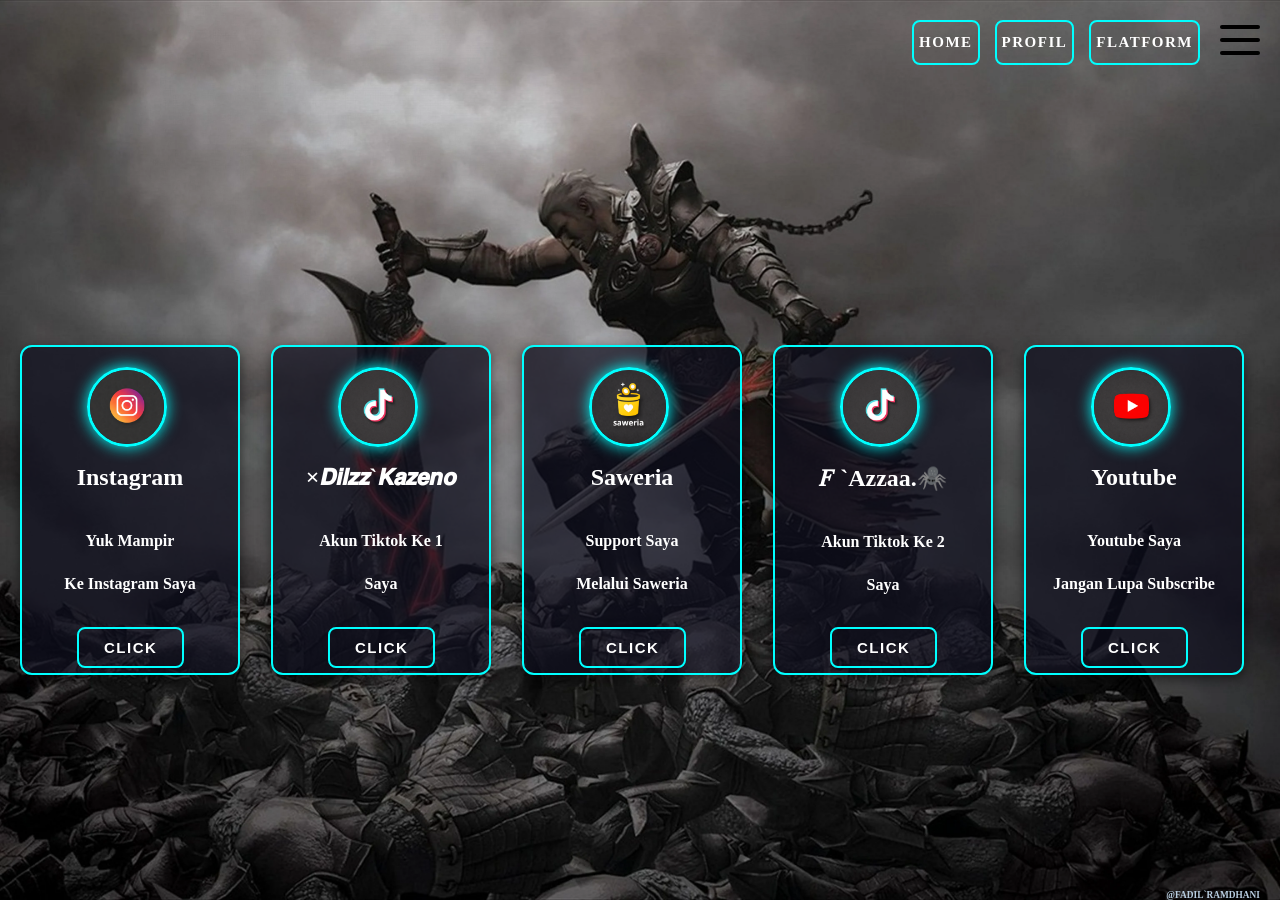
==== flatform.html @ 196e4d5d "Add files via upload" ====
<!DOCTYPE html>
<html lang="en">
<head>
  <meta charset="UTF-8">
  <meta name="viewport" content="width=device-width, initial-scale=1.0">
  <title>Flatform Saya</title>
  <link rel="stylesheet" href="style.css" />
</head>
<body>
 <!-- TEXT -->
  <div class="text">
    <h3>@FADIL`RAMDHANI</h3>
  </div>
 <!-- TEXT END -->

 <!-- CARD -->
<div class="platform-container">
  
  <div class="neon-cardflatform">
    <div class="neon-cardflatform-content">
      <img src="img/instagram.png" class="profile-img">
      <div class="text-flatform"><h2>Instagram</h2></div>
      <div class="text-p"><h4>Yuk Mampir</h4></div>
      <div class="text-p"><h4>Ke Instagram Saya</h4></div>
      <a href="https://www.instagram.com/f4dil.24" class="button-flatform"><button class="block-button">Click</button></a>
    </div>
  </div>

  <div class="neon-cardflatform">
    <div class="neon-cardflatform-content">
      <img src="img/tiktok.png" class="profile-img">
      <div class="text-flatform"><h2>×𝘿𝙞𝙡𝙯𝙯`𝙆𝙖𝙯𝙚𝙣𝙤</h2></div>
      <div class="text-p"><h4>Akun Tiktok Ke 1</h4></div>
      <div class="text-p"><h4>Saya</h4></div>
      <a href="https://www.tiktok.com/@dilzzkazeno" class="button-flatform"><button class="block-button">Click</button></a>
    </div>
  </div>

  <div class="neon-cardflatform">
    <div class="neon-cardflatform-content">
      <img src="img/saweria.png" class="profile-img">
      <div class="text-flatform"><h2>Saweria</h2></div>
      <div class="text-p"><h4>Support Saya</h4></div>
      <div class="text-p"><h4>Melalui Saweria</h4></div>
      <a href="https://saweria.co/DilzzKazeno1" class="button-flatform"><button class="block-button">Click</button></a>
    </div>
  </div>

  <div class="neon-cardflatform">
    <div class="neon-cardflatform-content">
      <img src="img/tiktok.png" class="profile-img">
      <div class="text-flatform"><h2>𝐹 `Azzaa.🕷️</h2></div>
      <div class="text-p"><h4>Akun Tiktok Ke 2</h4></div>
      <div class="text-p"><h4>Saya</h4></div>
      <a href="https://www.tiktok.com/@dilzz853" class="button-flatform"><button class="block-button">Click</button></a>
    </div>
  </div>

  <div class="neon-cardflatform">
    <div class="neon-cardflatform-content">
      <img src="img/Youtube.png" class="profile-img">
      <div class="text-flatform"><h2>Youtube</h2></div>
      <div class="text-p"><h4>Youtube Saya</h4></div>
      <div class="text-p"><h4>Jangan Lupa Subscribe</h4></div>
      <a href="https://www.youtube.com/@dilzzkazeno" class="button-flatform"><button class="block-button">Click</button></a>
    </div>
  </div>

</div>
 <!-- CARD END -->

 <!-- Label -->
<div class="container-label">
<label class="burger" for="burger">
  <input type="checkbox" id="burger">
  <span></span>
  <span></span>
  <span></span>
</label>
</div>
 <!-- Label END -->


 <!-- BUTTON -->
  <div class="container-button">
  <a href="home.html" class="neon-button">Home</a>
  <a href="profile.html" class="neon-button">Profil</a>
  <a href="flatform.html" class="neon-button">Flatform</a>
  </div>
 <!-- BUTTON END -->

</body>
</html>
---- style.css ----
*,html {
    margin: 0;
    padding: 0;
    box-sizing: border-box;
}

body {
    display: flex;
    position: fixed;
    justify-content: center;
    align-items: center;
    top: 0;
    left: 0;
    width: 100%;
    height: 100vh;
    z-index: -1;
    min-height: 100vh;
    margin: 0;
    background: url('img/background.webp') no-repeat;
    background-size: cover;
    background-position: center;
    background-attachment: fixed;
}

/* FOTO */
body {
  margin: 0;
}

.container {
  margin-top: 50px;
  display: flex;
  flex-direction: column; 
  justify-content: center;
  align-items: center;
  min-height: 100vh;
  gap: 40px;
}

.card-body {
  width: 60%;
  max-width: 800px;
  height: 250px;
  display: flex;
  justify-content: center;
  align-items: stretch;
  gap: 1.25rem;
  transition: all 400ms;
}

.card {
  flex: 1;
  height: 100%;
  transition: all 400ms;
  cursor: pointer;
  background: transparent;
}
.card > img {
  display: block;
  width: 100%;
  height: 100%;
  object-fit: cover;
}

.card {
  flex: 1;
  height: 100%;
  transition: all 400ms;
  cursor: pointer;
  background: transparent;
}
.card:nth-child(odd) {
  translate: 0 -20px;
}
.card:nth-child(even) {
  translate: 0 20px;
}
.container:hover .card:not(:hover) {
  filter: grayscale(100%);
}
.card:hover {
  flex: 3;
}
/* FOTO END */


/* LABEL */
.container-label {
  position: absolute;
  top: 25px;
  right: 20px;
  display: flex;

}
.burger {
  position: relative;
  width: 40px;
  height: 30px;
  background: transparent;
  cursor: pointer;
  display: block;
}

.burger input {
  display: none;
}

.burger span {
  display: block;
  position: absolute;
  height: 4px;
  width: 100%;
  background: black;
  border-radius: 9px;
  opacity: 1;
  left: 0;
  transform: rotate(0deg);
  transition: .25s ease-in-out;
}

.burger span:nth-of-type(1) {
  top: 0px;
  transform-origin: left center;
}

.burger span:nth-of-type(2) {
  top: 50%;
  transform: translateY(-50%);
  transform-origin: left center;
}

.burger span:nth-of-type(3) {
  top: 100%;
  transform-origin: left center;
  transform: translateY(-100%);
}

.burger input:checked ~ span:nth-of-type(1) {
  transform: rotate(45deg);
  top: 0px;
  left: 5px;
}

.burger input:checked ~ span:nth-of-type(2) {
  width: 0%;
  opacity: 0;
}

.burger input:checked ~ span:nth-of-type(3) {
  transform: rotate(-45deg);
  top: 28px;
  left: 5px;
}
/* LABEL END */


/* BUTTON */
.container-button {
  position: absolute;
  top: 20px;
  right: 80px;
  display: flex;
  gap: 15px;
}
.neon-button {
  position: relative;
  display: inline-block;
  text-decoration: none;
  padding: 12px 5px;
  font-size: 15px;
  font-weight: 700;
  color: #fff;
  background: transparent;
  border: 2px solid #0ff;
  border-radius: 8px;
  cursor: pointer;
  overflow: hidden;
  outline: none;
  transition: all 0.4s ease;
  z-index: 1;
  text-transform: uppercase;
  letter-spacing: 1.5px;
}

/* Efek glow saat hover */
.neon-button:hover {
  box-shadow:
    0 0 8px #0ff,
    0 0 15px #0ff,
    0 0 25px #0ff;
}

/* Animasi border mengalir (pseudo-element) */
.neon-button::before {
  content: '';
  position: absolute;
  top: 0;
  left: -100%;
  width: 100%;
  height: 100%;
  background: linear-gradient(
    90deg,
    transparent,
    rgba(0, 255, 255, 0.4),
    transparent
  );
  transition: left 0.8s ease;
  z-index: -1;
}

.neon-button:hover::before {
  left: 100%;
}

/* Feedback klik (opsional) */
.click-pulse {
  position: absolute;
  top: 0;
  left: 0;
  width: 100%;
  height: 100%;
  background: rgba(0, 255, 255, 0.2);
  opacity: 0;
  animation: pulse 0.5s ease-out;
  pointer-events: none;
  border-radius: 8px;
}

@keyframes pulse {
  0% { opacity: 0.6; transform: scale(0.95); }
  100% { opacity: 0; transform: scale(1.2); }
}
/* BUTTON END */


/* TEXT */
.text {
  user-select: none;
  -webkit-user-select: none;
  -ms-user-select: none;     
  display: flex;
  position: absolute;
  justify-content: flex-end;
  align-items: flex-end;
  font-size: 8px;
  top: 0px;
  right: 20px;
  height: 100vh;
  color: rgb(184, 205, 224);
}
/* TEXT END */

/* PROFILE */
.neon-card {
  width: 300px;
  max-width: 90%;
  background: rgba(15, 15, 30, 0.7);
  border: 2px solid #0ff;
  border-radius: 12px;
  overflow: hidden;
  box-shadow:
    0 4px 12px rgba(0, 0, 0, 0.5),
    0 0 0 0 transparent;
  transition: all 0.4s ease;
  position: relative;
}

.neon-card:hover {
  transform: translateY(-4px);
  box-shadow:
    0 0 10px #0ff,
    0 0 20px #0ff,
    0 0 30px rgba(0, 255, 255, 0.3);
}

/* Gambar di dalam card */
.neon-card img {
  width: 100%;
  height: 140px; 
  object-fit: cover;
  display: block;
}

/* Konten teks */
.neon-card-content {
  padding: 16px;
  color: white;
}

.neon-card h3 {
  margin: 0 0 8px 0;
  font-size: 18px;
  font-weight: 700;
  letter-spacing: 0.5px;
}

.neon-card p {
  margin: 0;
  font-size: 14px;
  color: rgba(255, 255, 255, 0.8);
  line-height: 1.4;
}

/* Animasi sapuan cahaya (opsional saat hover) */
.neon-card::before {
  content: '';
  position: absolute;
  top: 0;
  left: -100%;
  width: 100%;
  height: 100%;
  background: linear-gradient(
    90deg,
    transparent,
    rgba(0, 255, 255, 0.2),
    transparent
  );
  transition: left 0.9s ease;
  pointer-events: none;
  z-index: 1;
}

.neon-card:hover::before {
  left: 100%;
}
/* PROFILE END */

@keyframes zoomIn {
  from {
    opacity: 0;
    transform: scale(0.8);
  }
  to {
    opacity: 1;
    transform: scale(1);
  }
}

.neon-card {
  animation: zoomIn 1s ease forwards;
}

/* CONTAINER */
.platform-container {
  display: grid;
  grid-template-columns: repeat(auto-fit, minmax(150px, 1fr));
  justify-content: center;
  align-items: center;
  gap: 15px;
  padding: 20px;
  margin-top: 120px;
  width: 100%;
  flex-wrap: wrap;
}

/* CARD */
.neon-cardflatform {
  position: relative;
  width: 220px;
  height: 330px;
  background: rgba(15, 15, 30, 0.7);
  border: 2px solid #0ff;
  border-radius: 12px;
  overflow: hidden;
  box-shadow:
    0 4px 12px rgba(0, 0, 0, 0.5);
  transition: all 0.4s ease;
}

/* Hover effect */
.neon-cardflatform:hover {
  transform: translateY(-6px);
  box-shadow:
    0 0 10px #0ff,
    0 0 20px #0ff,
    0 0 30px rgba(0, 255, 255, 0.3);
}

/* Konten */
.neon-cardflatform-content {
  padding: 16px;
  color: white;
}

.neon-cardflatform h3 {
  margin: 0 0 8px 0;
  font-size: 18px;
}

.neon-cardflatform p {
  margin: 0;
  font-size: 14px;
  color: rgba(255,255,255,0.8);
}

/* Efek sapuan cahaya */
.neon-cardflatform::before {
  content: '';
  position: absolute;
  top: 0;
  left: -100%;
  width: 100%;
  height: 100%;
  background: linear-gradient(
    90deg,
    transparent,
    rgba(0,255,255,0.2),
    transparent
  );
  transition: left 0.8s ease;
}

.neon-cardflatform:hover::before {
  left: 100%;
}

@keyframes zoomIn {
  from {
    opacity: 0;
    transform: scale(0.8);
  }
  to {
    opacity: 1;
    transform: scale(1);
  }
}

.neon-cardflatform {
  animation: zoomIn 2s ease forwards;
}
/* CARD END */

/* Konten teks */
.text-flatform {
  user-select: none;
  display: flex;
  justify-content: center;
  align-items: center;
  margin-top: 85px;
  padding: 16px;
  color: white;
}

.text-p {
  user-select: none; 
  display: flex;
  justify-content: center;
  align-items: center;
  margin-top: 25px;
  top: 150px;
  left: 10px;
}
/* Konten END */


/* BUTTON FLATFORM*/
.button-flatform {
  text-decoration: none;
  display: flex;
  position: absolute;
  justify-content: center;
  align-items: center;
  top: 280px;
  left: 55px;
  gap: 15px;
}

.block-button {
  position: relative;
  display: inline-block;
  padding: 10px 25px;
  font-size: 15px;
  font-weight: 700;
  color: #fff;
  background: transparent;
  border: 2px solid #0ff;
  border-radius: 8px;
  cursor: pointer;
  overflow: hidden;
  outline: none;
  transition: all 0.4s ease;
  z-index: 1;
  text-transform: uppercase;
  letter-spacing: 1.5px;
}

/* BUTTON END */

/* IMAGE BULAT */
.profile-img {
  position: absolute;  
  top: 20px;           
  left: 65px;          
  width: 80px;         
  height: 80px;
  border-radius: 50%;  
  object-fit: cover;   
  border: 3px solid #0ff;
  box-shadow: 0 0 15px #0ff;
}
/* IMG BULAT END */
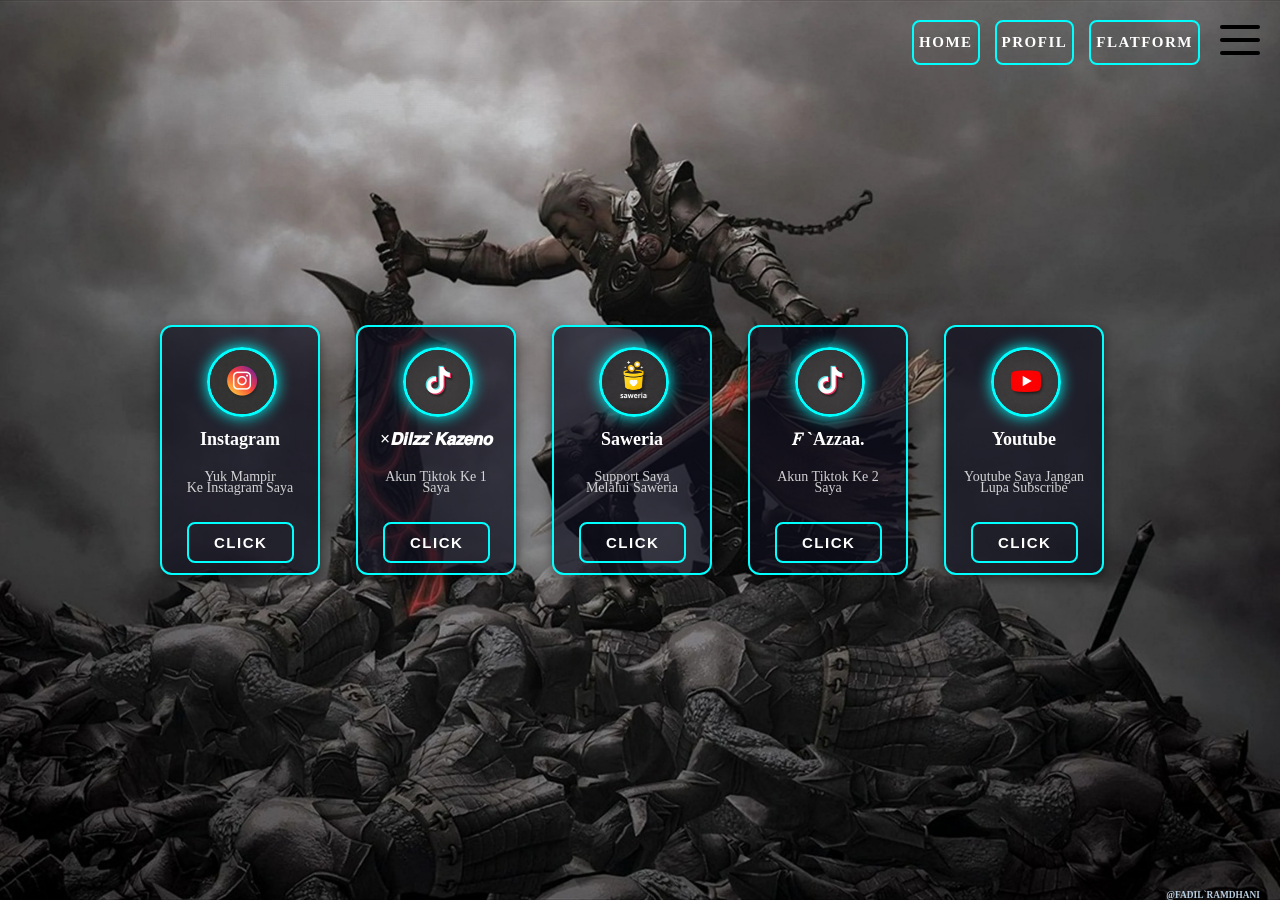
==== commit c777ce1f: "Update flatform.html" ====
--- a/flatform.html
+++ b/flatform.html
@@ -19,9 +19,9 @@
   <div class="neon-cardflatform">
     <div class="neon-cardflatform-content">
       <img src="img/instagram.png" class="profile-img">
-      <div class="text-flatform"><h2>Instagram</h2></div>
-      <div class="text-p"><h4>Yuk Mampir</h4></div>
-      <div class="text-p"><h4>Ke Instagram Saya</h4></div>
+      <div class="text-flatform"><h3>Instagram</h3></div>
+      <div class="text-p"><p>Yuk Mampir</p></div>
+      <div class="text-p"><p>Ke Instagram Saya</p></div>
       <a href="https://www.instagram.com/f4dil.24" class="button-flatform"><button class="block-button">Click</button></a>
     </div>
   </div>
@@ -29,9 +29,9 @@
   <div class="neon-cardflatform">
     <div class="neon-cardflatform-content">
       <img src="img/tiktok.png" class="profile-img">
-      <div class="text-flatform"><h2>×𝘿𝙞𝙡𝙯𝙯`𝙆𝙖𝙯𝙚𝙣𝙤</h2></div>
-      <div class="text-p"><h4>Akun Tiktok Ke 1</h4></div>
-      <div class="text-p"><h4>Saya</h4></div>
+      <div class="text-flatform"><h3>×𝘿𝙞𝙡𝙯𝙯`𝙆𝙖𝙯𝙚𝙣𝙤</h3></div>
+      <div class="text-p"><p>Akun Tiktok Ke 1</p></div>
+      <div class="text-p"><p>Saya</p></div>
       <a href="https://www.tiktok.com/@dilzzkazeno" class="button-flatform"><button class="block-button">Click</button></a>
     </div>
   </div>
@@ -39,9 +39,9 @@
   <div class="neon-cardflatform">
     <div class="neon-cardflatform-content">
       <img src="img/saweria.png" class="profile-img">
-      <div class="text-flatform"><h2>Saweria</h2></div>
-      <div class="text-p"><h4>Support Saya</h4></div>
-      <div class="text-p"><h4>Melalui Saweria</h4></div>
+      <div class="text-flatform"><h3>Saweria</h3></div>
+      <div class="text-p"><p>Support Saya</p></div>
+      <div class="text-p"><p>Melalui Saweria</p></div>
       <a href="https://saweria.co/DilzzKazeno1" class="button-flatform"><button class="block-button">Click</button></a>
     </div>
   </div>
@@ -49,9 +49,9 @@
   <div class="neon-cardflatform">
     <div class="neon-cardflatform-content">
       <img src="img/tiktok.png" class="profile-img">
-      <div class="text-flatform"><h2>𝐹 `Azzaa.🕷️</h2></div>
-      <div class="text-p"><h4>Akun Tiktok Ke 2</h4></div>
-      <div class="text-p"><h4>Saya</h4></div>
+      <div class="text-flatform"><h3>𝐹 `Azzaa.</h3></div>
+      <div class="text-p"><p>Akun Tiktok Ke 2</p></div>
+      <div class="text-p"><p>Saya</p></div>
       <a href="https://www.tiktok.com/@dilzz853" class="button-flatform"><button class="block-button">Click</button></a>
     </div>
   </div>
@@ -59,9 +59,9 @@
   <div class="neon-cardflatform">
     <div class="neon-cardflatform-content">
       <img src="img/Youtube.png" class="profile-img">
-      <div class="text-flatform"><h2>Youtube</h2></div>
-      <div class="text-p"><h4>Youtube Saya</h4></div>
-      <div class="text-p"><h4>Jangan Lupa Subscribe</h4></div>
+      <div class="text-flatform"><h3>Youtube</h3></div>
+      <div class="text-p"><p>Youtube Saya Jangan</p></div>
+      <div class="text-p"><p>Lupa Subscribe</p></div>
       <a href="https://www.youtube.com/@dilzzkazeno" class="button-flatform"><button class="block-button">Click</button></a>
     </div>
   </div>
@@ -90,4 +90,4 @@
  <!-- BUTTON END -->
 
 </body>
-</html>+</html>
--- a/style.css
+++ b/style.css
@@ -346,9 +346,10 @@
   grid-template-columns: repeat(auto-fit, minmax(150px, 1fr));
   justify-content: center;
   align-items: center;
-  gap: 15px;
+  gap: 20px;
   padding: 20px;
-  margin-top: 120px;
+  margin-top: 60px auto;
+  max-width: 1000px; 
   width: 100%;
   flex-wrap: wrap;
 }
@@ -356,8 +357,8 @@
 /* CARD */
 .neon-cardflatform {
   position: relative;
-  width: 220px;
-  height: 330px;
+  width: 160px;
+  height: 250px;
   background: rgba(15, 15, 30, 0.7);
   border: 2px solid #0ff;
   border-radius: 12px;
@@ -436,7 +437,7 @@
   display: flex;
   justify-content: center;
   align-items: center;
-  margin-top: 85px;
+  margin-top: 70px;
   padding: 16px;
   color: white;
 }
@@ -446,9 +447,9 @@
   display: flex;
   justify-content: center;
   align-items: center;
-  margin-top: 25px;
+  margin-top: -5px;
   top: 150px;
-  left: 10px;
+  left: 5px;
 }
 /* Konten END */
 
@@ -460,8 +461,8 @@
   position: absolute;
   justify-content: center;
   align-items: center;
-  top: 280px;
-  left: 55px;
+  top: 195px;
+  left: 25px;
   gap: 15px;
 }
 
@@ -488,14 +489,17 @@
 
 /* IMAGE BULAT */
 .profile-img {
-  position: absolute;  
+  width: 70px;
+  height: 70px;
+  display: block;
+  margin-bottom: 15px;
+  position: absolute;
+  justify-content: center;
   top: 20px;           
-  left: 65px;          
-  width: 80px;         
-  height: 80px;
+  left: 45px;          
   border-radius: 50%;  
   object-fit: cover;   
   border: 3px solid #0ff;
   box-shadow: 0 0 15px #0ff;
 }
-/* IMG BULAT END */+/* IMG BULAT END */
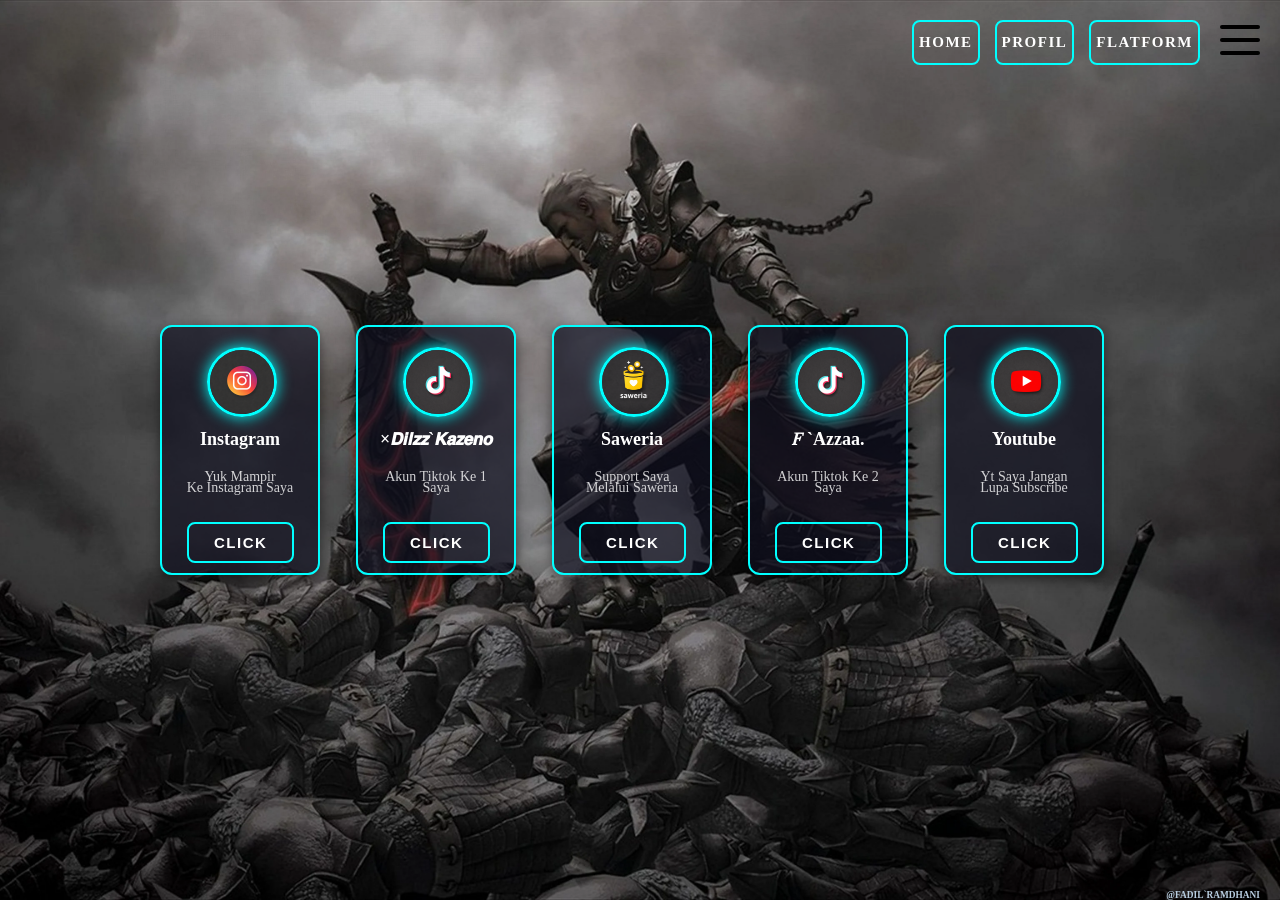
==== commit 8b880478: "Update flatform.html" ====
--- a/flatform.html
+++ b/flatform.html
@@ -60,7 +60,7 @@
     <div class="neon-cardflatform-content">
       <img src="img/Youtube.png" class="profile-img">
       <div class="text-flatform"><h3>Youtube</h3></div>
-      <div class="text-p"><p>Youtube Saya Jangan</p></div>
+      <div class="text-p"><p>Yt Saya Jangan</p></div>
       <div class="text-p"><p>Lupa Subscribe</p></div>
       <a href="https://www.youtube.com/@dilzzkazeno" class="button-flatform"><button class="block-button">Click</button></a>
     </div>
@@ -91,3 +91,4 @@
 
 </body>
 </html>
+
--- a/style.css
+++ b/style.css
@@ -6,14 +6,10 @@
 
 body {
     display: flex;
-    position: fixed;
     justify-content: center;
     align-items: center;
-    top: 0;
-    left: 0;
     width: 100%;
     height: 100vh;
-    z-index: -1;
     min-height: 100vh;
     margin: 0;
     background: url('img/background.webp') no-repeat;
@@ -503,3 +499,5 @@
   box-shadow: 0 0 15px #0ff;
 }
 /* IMG BULAT END */
+
+
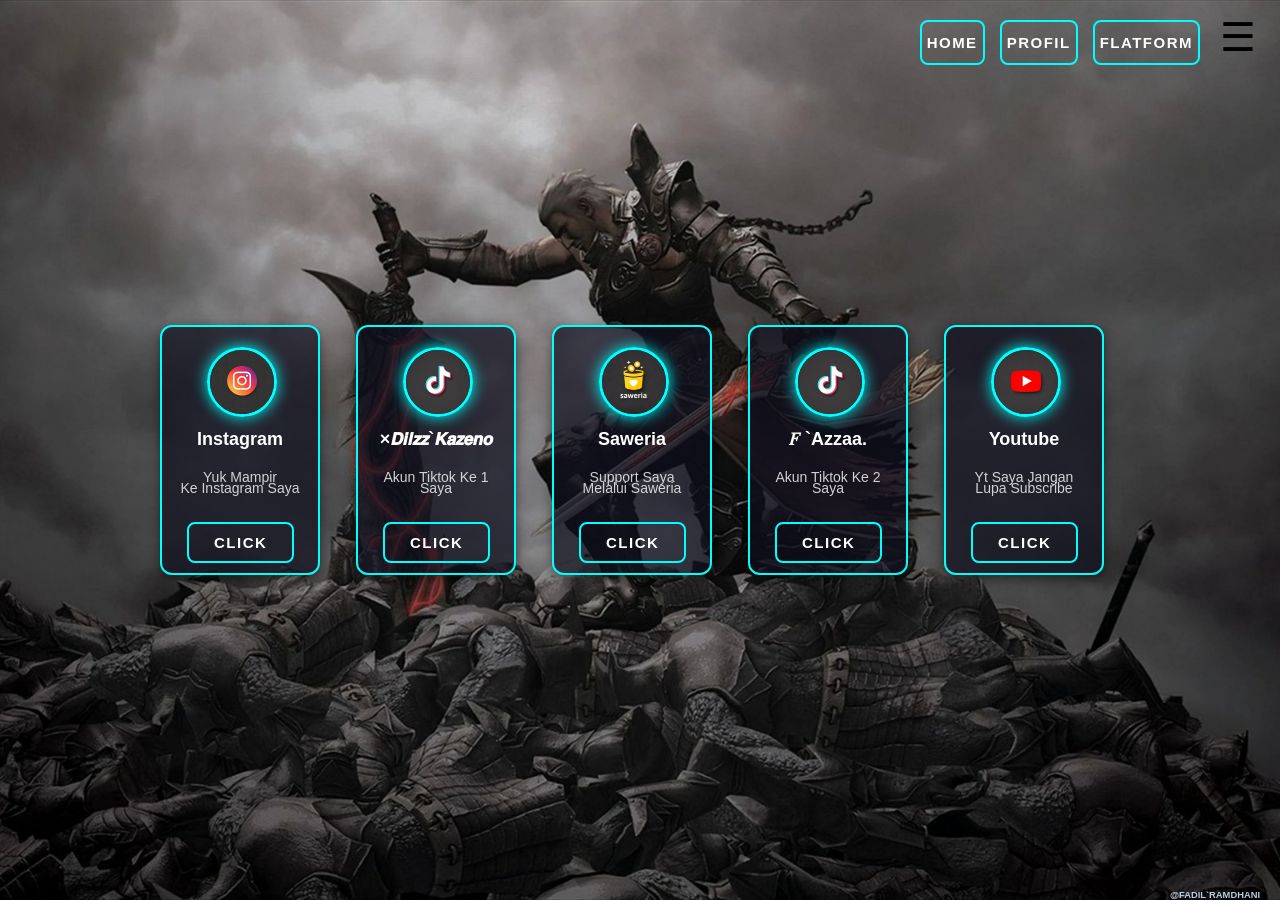
==== commit 0d429dd7: "Add files via upload" ====
--- a/flatform.html
+++ b/flatform.html
@@ -69,17 +69,27 @@
 </div>
  <!-- CARD END -->
 
- <!-- Label -->
-<div class="container-label">
-<label class="burger" for="burger">
-  <input type="checkbox" id="burger">
-  <span></span>
-  <span></span>
-  <span></span>
-</label>
+ <!-- HAMBURGER -->
+<div class="menu-container">
+  <div class="hamburger" onclick="toggleMenu()">
+    ☰
+  </div>
+
+  <div class="dropdown" id="dropdownMenu">
+    <a class="text-hamburger" href="index.html">Ke Halaman Awal</a>
+  </div>
 </div>
- <!-- Label END -->
-
+<script>
+function toggleMenu() {
+  var menu = document.getElementById("dropdownMenu");
+  if (menu.style.display === "block") {
+    menu.style.display = "none";
+  } else {
+    menu.style.display = "block";
+  }
+}
+</script>
+<!-- HAMBURGER END -->
 
  <!-- BUTTON -->
   <div class="container-button">
@@ -90,5 +100,4 @@
  <!-- BUTTON END -->
 
 </body>
-</html>
-
+</html>
--- a/style.css
+++ b/style.css
@@ -78,77 +78,6 @@
   flex: 3;
 }
 /* FOTO END */
-
-
-/* LABEL */
-.container-label {
-  position: absolute;
-  top: 25px;
-  right: 20px;
-  display: flex;
-
-}
-.burger {
-  position: relative;
-  width: 40px;
-  height: 30px;
-  background: transparent;
-  cursor: pointer;
-  display: block;
-}
-
-.burger input {
-  display: none;
-}
-
-.burger span {
-  display: block;
-  position: absolute;
-  height: 4px;
-  width: 100%;
-  background: black;
-  border-radius: 9px;
-  opacity: 1;
-  left: 0;
-  transform: rotate(0deg);
-  transition: .25s ease-in-out;
-}
-
-.burger span:nth-of-type(1) {
-  top: 0px;
-  transform-origin: left center;
-}
-
-.burger span:nth-of-type(2) {
-  top: 50%;
-  transform: translateY(-50%);
-  transform-origin: left center;
-}
-
-.burger span:nth-of-type(3) {
-  top: 100%;
-  transform-origin: left center;
-  transform: translateY(-100%);
-}
-
-.burger input:checked ~ span:nth-of-type(1) {
-  transform: rotate(45deg);
-  top: 0px;
-  left: 5px;
-}
-
-.burger input:checked ~ span:nth-of-type(2) {
-  width: 0%;
-  opacity: 0;
-}
-
-.burger input:checked ~ span:nth-of-type(3) {
-  transform: rotate(-45deg);
-  top: 28px;
-  left: 5px;
-}
-/* LABEL END */
-
 
 /* BUTTON */
 .container-button {
@@ -483,6 +412,177 @@
 
 /* BUTTON END */
 
+/* PESAN HOME */
+.home-container {
+  display: grid;
+  grid-template-columns: repeat(auto-fit, minmax(150px, 1fr));
+  justify-content: center;
+  align-items: center;
+  gap: 20px;
+  padding: 20px;
+  margin-top: 60px auto;
+  max-width: 1000px; 
+  width: 100%;
+  flex-wrap: wrap;
+}
+
+/* CARD */
+.neon-cardhome {
+  position: absolute;
+  display: flex;
+  justify-content: center;
+  align-items: center;
+  left: 400px;
+  width: 500px;
+  height: 240px;
+  background: rgba(15, 15, 30, 0.7);
+  border: 2px solid #0ff;
+  border-radius: 12px;
+  overflow: hidden;
+  box-shadow:
+    0 4px 12px rgba(0, 0, 0, 0.5);
+  transition: all 0.4s ease;
+}
+
+/* Hover effect */
+.neon-cardhome:hover {
+  transform: translateY(-6px);
+  box-shadow:
+    0 0 10px #0ff,
+    0 0 20px #0ff,
+    0 0 30px rgba(0, 255, 255, 0.3);
+}
+
+/* Konten */
+.neon-cardhome-content {
+  padding: 16px;
+  color: white;
+}
+
+.neon-cardhome h3 {
+  margin: 0 0 8px 0;
+  font-size: 18px;
+}
+
+.neon-cardhome p {
+  margin: 0;
+  font-size: 14px;
+  color: rgba(255,255,255,0.8);
+}
+
+/* Efek sapuan cahaya */
+.neon-cardhome::before {
+  content: '';
+  position: absolute;
+  top: 0;
+  left: -100%;
+  width: 100%;
+  height: 100%;
+  background: linear-gradient(
+    90deg,
+    transparent,
+    rgba(0,255,255,0.2),
+    transparent
+  );
+  transition: left 0.8s ease;
+}
+
+.neon-cardhome:hover::before {
+  left: 100%;
+}
+
+* {
+    margin: 0;
+    padding: 0;
+    box-sizing: border-box;
+    font-family: Arial, Helvetica, sans-serif;
+}
+
+body {
+    height: 100vh;
+}
+
+.hero {
+    height: 100vh;
+    display: flex;
+    user-select: none;
+    align-items: center;
+    padding-left: 5px;
+   
+}
+
+.content {
+  position: absolute;
+  top: 40px;
+  left: 15px;
+}
+.content h1 {
+    font-size: 40px;
+    font-weight: bold;
+    margin-bottom: 10px;
+}
+
+.content h2 {
+    font-size: 20px;
+    font-weight: bold;
+    margin-bottom: 20px;
+}
+
+.content p {
+    max-width: 600px;
+    color: rgb(158, 159, 161);
+    line-height: 1.6;
+}
+
+.highlight {
+    color: #8b5e3c;
+}
+
+/* PESAN END */
+
+/* HAMBURGER */
+.menu-container {
+  position: absolute;
+  display: inline-block;
+  width: 40px;
+  height: 5px;
+  margin: 6px 0;
+  top: 8px;
+  right: 20px;
+  user-select: none;
+}
+
+.hamburger {
+  font-size: 40px;
+  cursor: pointer;
+}
+
+.text-hamburger {
+  font-size: 15px;
+}
+.dropdown {
+  display: none;
+  position: absolute;
+  right: 0;
+  background-color: #2b2b2b;
+  min-width: 150px;
+  border-radius: 20px;
+  padding: 5px 0;
+}
+
+.dropdown a {
+  display: block;
+  padding: 15px 15px;
+  text-decoration: none;
+  color: white;
+}
+
+.dropdown a:hover {
+  background-color: #3a3a3a;
+}
+
+/* HAMBURGER END */
+
 /* IMAGE BULAT */
 .profile-img {
   width: 70px;
@@ -500,4 +600,3 @@
 }
 /* IMG BULAT END */
 
-
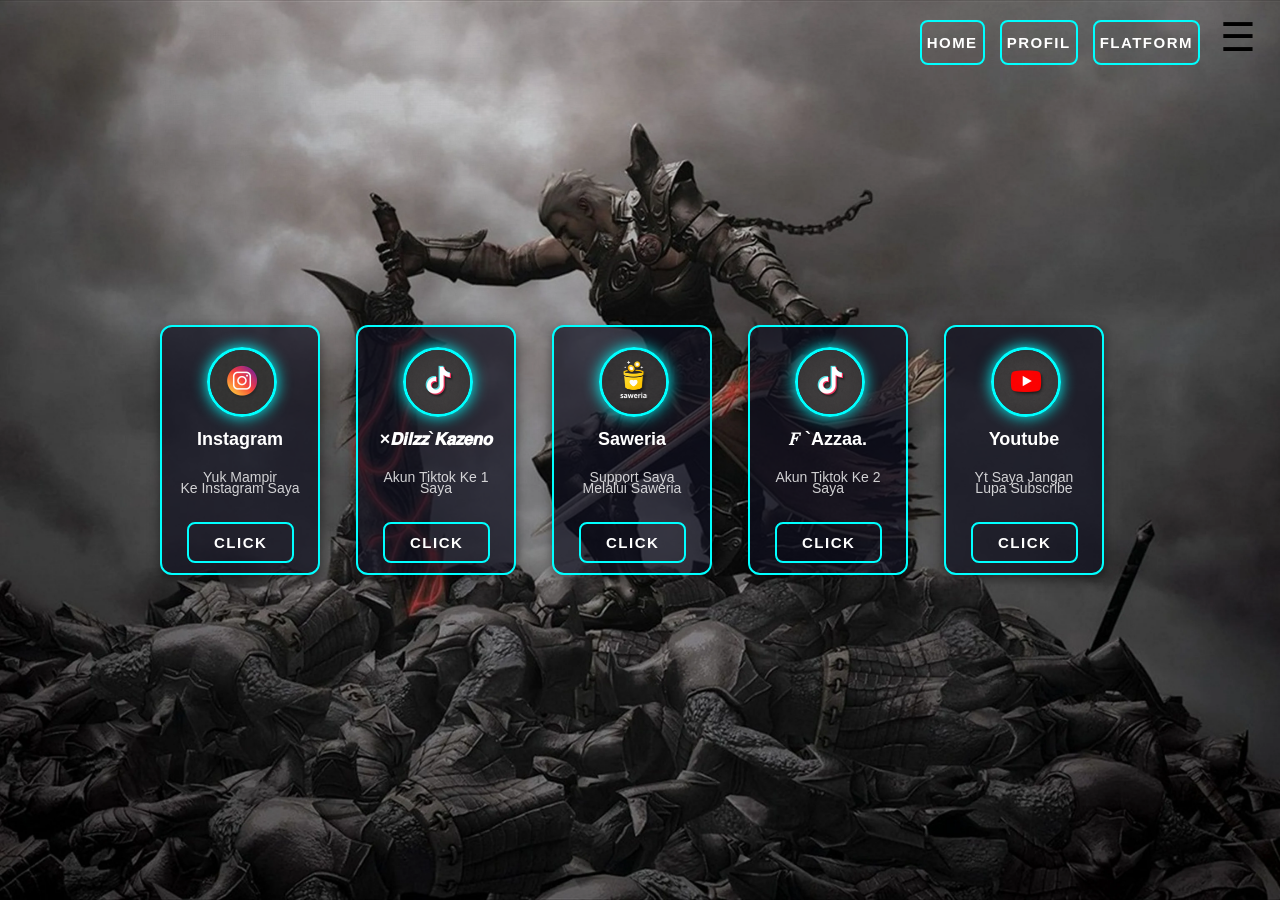
==== commit 0b5a7bab: "Add files via upload" ====
--- a/flatform.html
+++ b/flatform.html
@@ -7,12 +7,6 @@
   <link rel="stylesheet" href="style.css" />
 </head>
 <body>
- <!-- TEXT -->
-  <div class="text">
-    <h3>@FADIL`RAMDHANI</h3>
-  </div>
- <!-- TEXT END -->
-
  <!-- CARD -->
 <div class="platform-container">
   
--- a/style.css
+++ b/style.css
@@ -157,24 +157,6 @@
 }
 /* BUTTON END */
 
-
-/* TEXT */
-.text {
-  user-select: none;
-  -webkit-user-select: none;
-  -ms-user-select: none;     
-  display: flex;
-  position: absolute;
-  justify-content: flex-end;
-  align-items: flex-end;
-  font-size: 8px;
-  top: 0px;
-  right: 20px;
-  height: 100vh;
-  color: rgb(184, 205, 224);
-}
-/* TEXT END */
-
 /* PROFILE */
 .neon-card {
   width: 300px;
@@ -432,8 +414,8 @@
   display: flex;
   justify-content: center;
   align-items: center;
-  left: 400px;
-  width: 500px;
+  left: 455px;
+  width: 410px;
   height: 240px;
   background: rgba(15, 15, 30, 0.7);
   border: 2px solid #0ff;
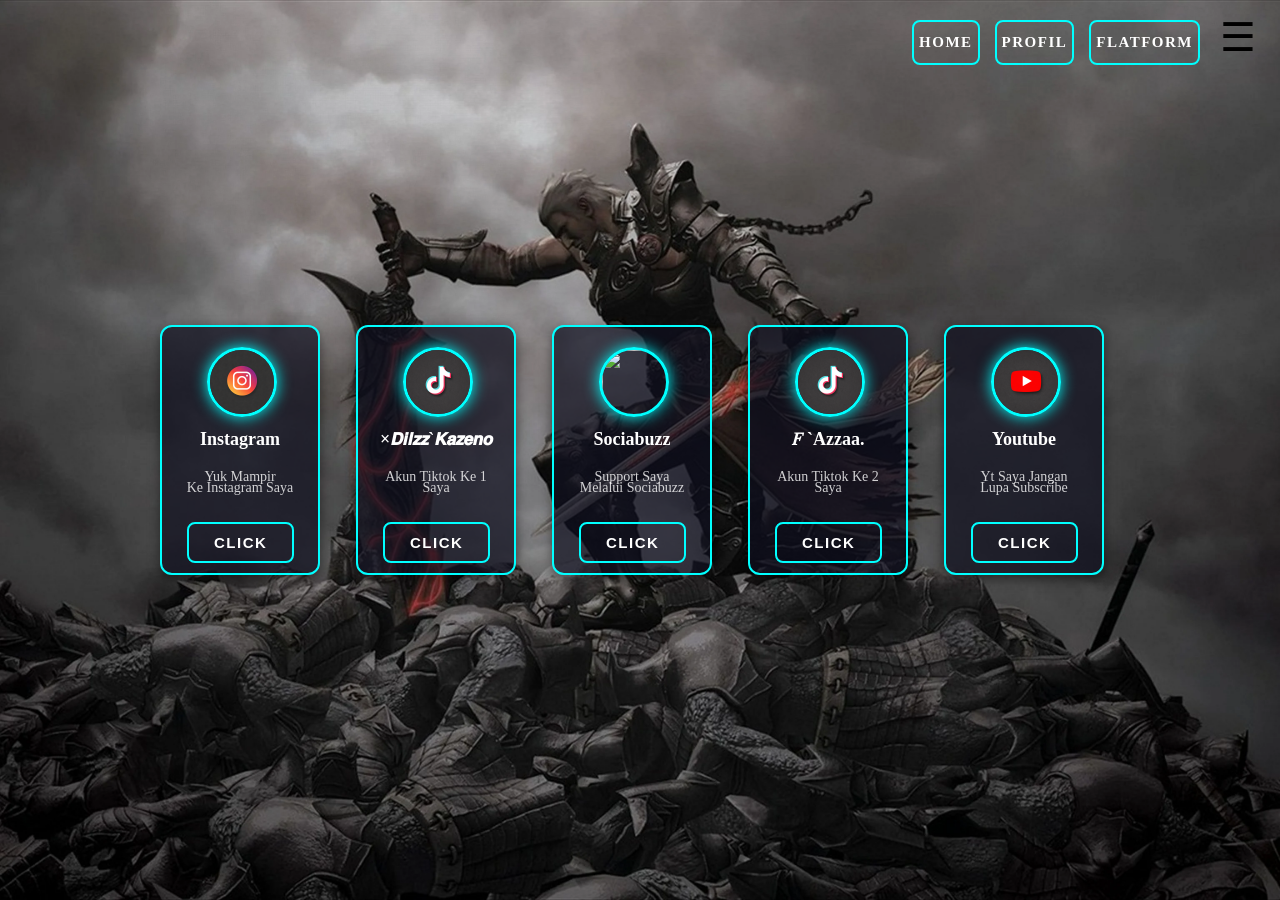
==== commit 6b3d84ba: "Update flatform.html" ====
--- a/flatform.html
+++ b/flatform.html
@@ -32,11 +32,11 @@
 
   <div class="neon-cardflatform">
     <div class="neon-cardflatform-content">
-      <img src="img/saweria.png" class="profile-img">
-      <div class="text-flatform"><h3>Saweria</h3></div>
+      <img src="img/sociabuz.png" class="profile-img">
+      <div class="text-flatform"><h3>Sociabuzz</h3></div>
       <div class="text-p"><p>Support Saya</p></div>
-      <div class="text-p"><p>Melalui Saweria</p></div>
-      <a href="https://saweria.co/DilzzKazeno1" class="button-flatform"><button class="block-button">Click</button></a>
+      <div class="text-p"><p>Melalui Sociabuzz</p></div>
+      <a href="https://sociabuzz.com/dilzzkazeno/support" class="button-flatform"><button class="block-button">Click</button></a>
     </div>
   </div>
 
@@ -94,4 +94,4 @@
  <!-- BUTTON END -->
 
 </body>
-</html>+</html>
--- a/style.css
+++ b/style.css
@@ -394,66 +394,61 @@
 
 /* BUTTON END */
 
-/* PESAN HOME */
-.home-container {
-  display: grid;
-  grid-template-columns: repeat(auto-fit, minmax(150px, 1fr));
-  justify-content: center;
-  align-items: center;
-  gap: 20px;
-  padding: 20px;
-  margin-top: 60px auto;
-  max-width: 1000px; 
-  width: 100%;
-  flex-wrap: wrap;
-}
-
-/* CARD */
-.neon-cardhome {
-  position: absolute;
-  display: flex;
-  justify-content: center;
-  align-items: center;
-  left: 455px;
-  width: 410px;
-  height: 240px;
+/* Pesan Home */
+.neon-Home {
+  width: 400px;
+  height: 210px;
+  max-width: 90%;
   background: rgba(15, 15, 30, 0.7);
   border: 2px solid #0ff;
   border-radius: 12px;
   overflow: hidden;
   box-shadow:
-    0 4px 12px rgba(0, 0, 0, 0.5);
+    0 4px 12px rgba(0, 0, 0, 0.5),
+    0 0 0 0 transparent;
   transition: all 0.4s ease;
-}
-
-/* Hover effect */
-.neon-cardhome:hover {
-  transform: translateY(-6px);
+  position: relative;
+  user-select: none;
+}
+
+.neon-Home:hover {
+  transform: translateY(-4px);
   box-shadow:
     0 0 10px #0ff,
     0 0 20px #0ff,
     0 0 30px rgba(0, 255, 255, 0.3);
 }
 
-/* Konten */
-.neon-cardhome-content {
+/* Konten teks */
+.neon-Home-content {
   padding: 16px;
   color: white;
 }
 
-.neon-cardhome h3 {
+.neon-Home h3 {
   margin: 0 0 8px 0;
   font-size: 18px;
-}
-
-.neon-cardhome p {
+  font-weight: 700;
+  letter-spacing: 0.5px;
+}
+
+.neon-Home p {
+  position: absolute;
+  justify-content: center;
+  top: 100px;
+  left: 15px;
   margin: 0;
   font-size: 14px;
-  color: rgba(255,255,255,0.8);
-}
-
-/* Efek sapuan cahaya */
-.neon-cardhome::before {
+  color: rgba(255, 255, 255, 0.8);
+  line-height: 1.4;
+}
+
+.highlight {
+    color: #8b5e3c;
+}
+
+/* Animasi sapuan cahaya (opsional saat hover) */
+.neon-Home::before {
   content: '';
   position: absolute;
   top: 0;
@@ -463,64 +458,20 @@
   background: linear-gradient(
     90deg,
     transparent,
-    rgba(0,255,255,0.2),
+    rgba(0, 255, 255, 0.2),
     transparent
   );
-  transition: left 0.8s ease;
-}
-
-.neon-cardhome:hover::before {
+  transition: left 0.9s ease;
+  pointer-events: none;
+  z-index: 1;
+}
+
+.neon-Home:hover::before {
   left: 100%;
 }
-
-* {
-    margin: 0;
-    padding: 0;
-    box-sizing: border-box;
-    font-family: Arial, Helvetica, sans-serif;
-}
-
-body {
-    height: 100vh;
-}
-
-.hero {
-    height: 100vh;
-    display: flex;
-    user-select: none;
-    align-items: center;
-    padding-left: 5px;
-   
-}
-
-.content {
-  position: absolute;
-  top: 40px;
-  left: 15px;
-}
-.content h1 {
-    font-size: 40px;
-    font-weight: bold;
-    margin-bottom: 10px;
-}
-
-.content h2 {
-    font-size: 20px;
-    font-weight: bold;
-    margin-bottom: 20px;
-}
-
-.content p {
-    max-width: 600px;
-    color: rgb(158, 159, 161);
-    line-height: 1.6;
-}
-
-.highlight {
-    color: #8b5e3c;
-}
-
-/* PESAN END */
+/* Pesan Home End */
+
+
 
 /* HAMBURGER */
 .menu-container {
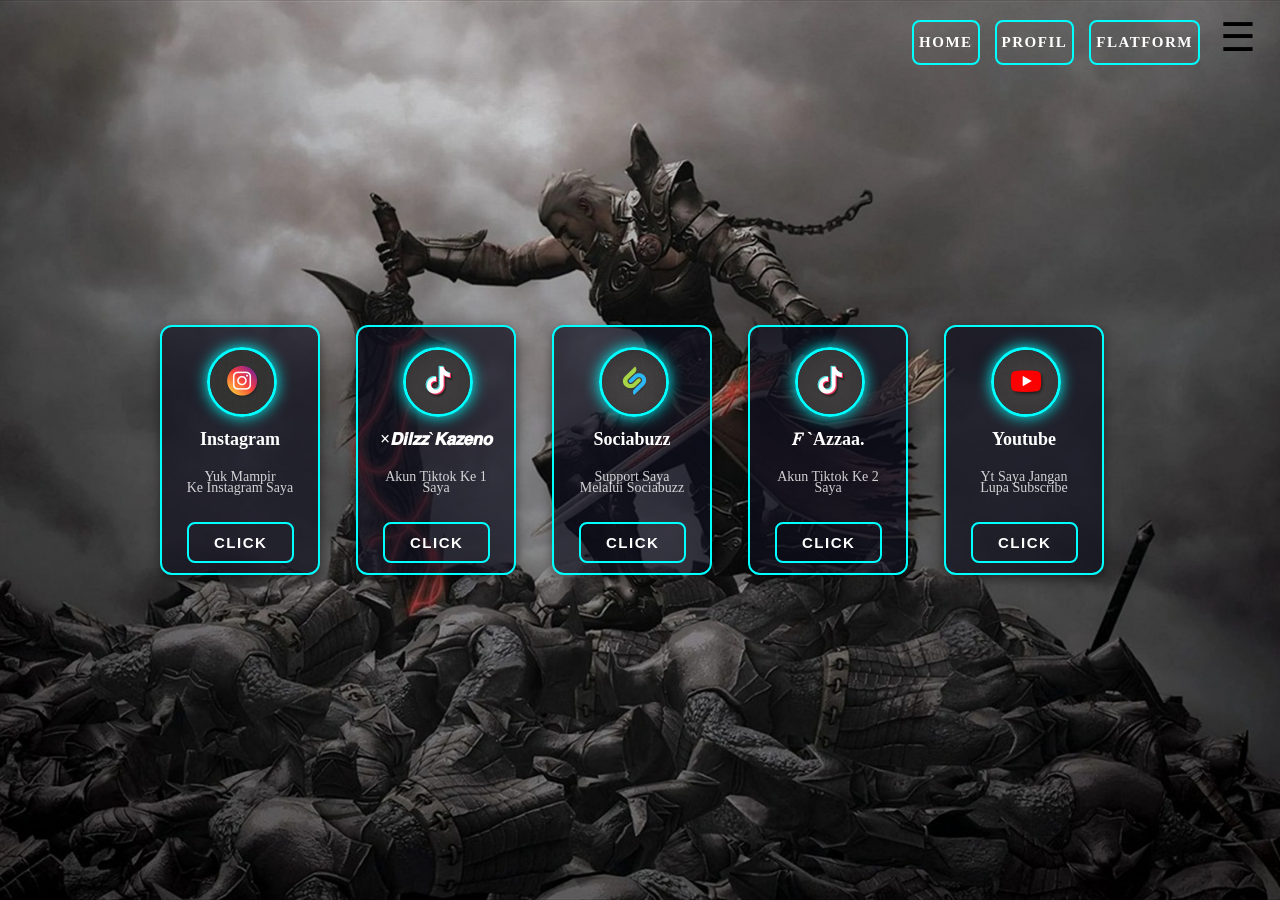
==== commit 46d42551: "Update flatform.html" ====
--- a/flatform.html
+++ b/flatform.html
@@ -32,7 +32,7 @@
 
   <div class="neon-cardflatform">
     <div class="neon-cardflatform-content">
-      <img src="img/sociabuz.png" class="profile-img">
+      <img src="img/sociabuzz.png" class="profile-img">
       <div class="text-flatform"><h3>Sociabuzz</h3></div>
       <div class="text-p"><p>Support Saya</p></div>
       <div class="text-p"><p>Melalui Sociabuzz</p></div>
